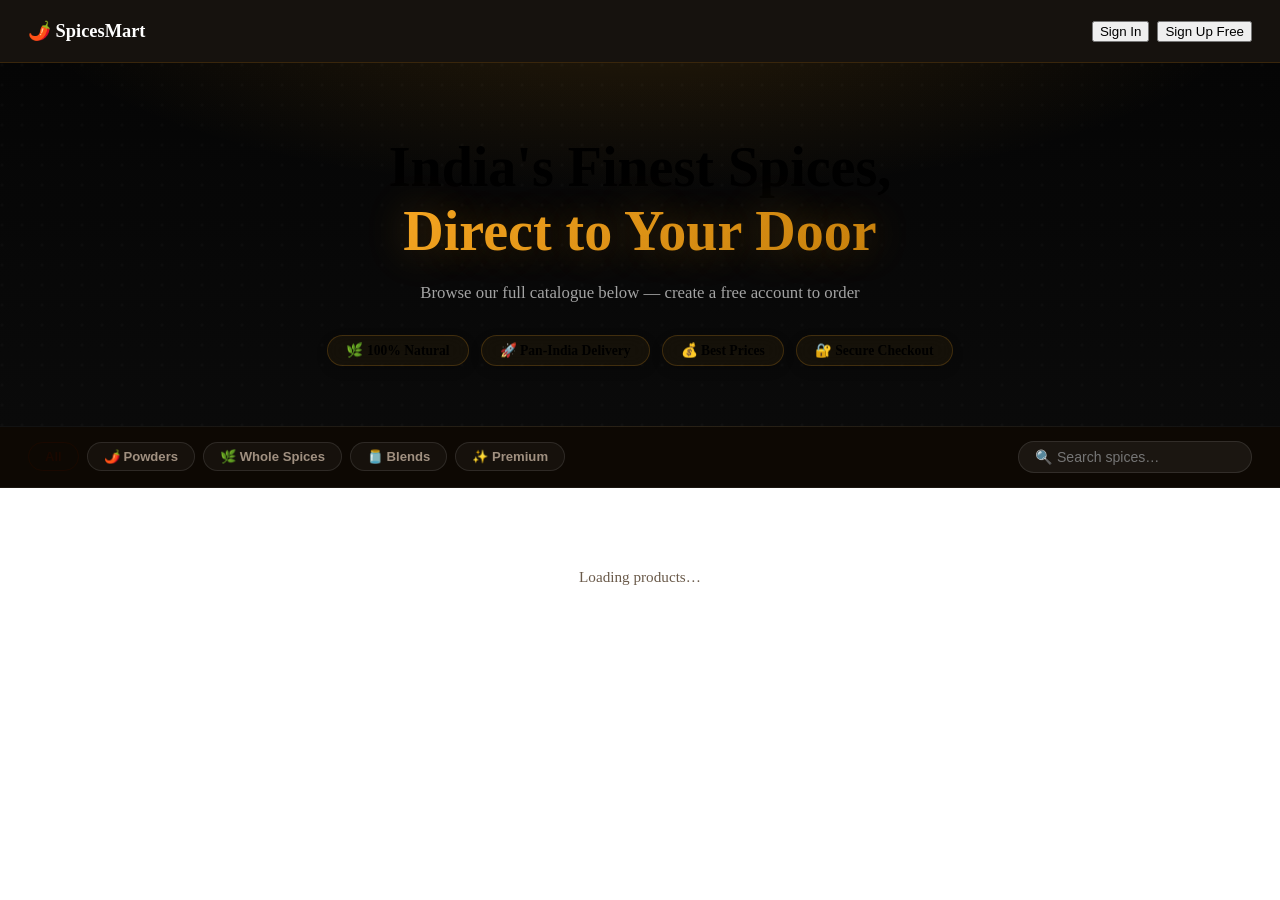
==== frontend/index.html @ bf831777 "Add files via upload" ====
<!DOCTYPE html>
<html lang="en">
<head>
  <meta charset="UTF-8"/>
  <meta name="viewport" content="width=device-width,initial-scale=1.0"/>
  <title>SpicesMart — Premium Indian Spices</title>
  <meta name="description" content="Buy premium Indian spices online. Best prices for customers, retailers, and distributors."/>
  <link rel="preconnect" href="https://fonts.googleapis.com"/>
  <link rel="stylesheet" href="/css/style.css?v=2"/>
  <style>
    body{overflow-x:hidden;margin:0}

    /* ── Navbar ── */
    .pub-nav{
      position:sticky;top:0;z-index:200;
      display:flex;align-items:center;justify-content:space-between;
      padding:0 28px;height:62px;
      background:rgba(10,6,2,0.95);backdrop-filter:blur(20px);
      border-bottom:1px solid rgba(255,153,0,0.15);
    }
    .pub-logo{display:flex;align-items:center;gap:8px;font-size:1.15rem;font-weight:800;color:#fff;text-decoration:none}
    .pub-nav-right{display:flex;gap:8px;align-items:center}

    /* ── Hero ── */
    .pub-hero{
      background: radial-gradient(ellipse 70% 80% at 50% -20%, rgba(245,166,35,0.15), transparent 70%),
                  linear-gradient(180deg, #050505 0%, #0a0a0a 100%);
      padding: 72px 28px 60px; text-align: center;
      border-bottom: 1px solid rgba(255, 255, 255, 0.05);
      position: relative;
      overflow: hidden;
    }
    .pub-hero::before {
      content: ''; position: absolute; inset: 0;
      background: url('data:image/svg+xml;utf8,<svg width="20" height="20" xmlns="http://www.w3.org/2000/svg"><circle cx="2" cy="2" r="1.5" fill="rgba(255,255,255,0.02)"/></svg>') repeat;
      pointer-events: none;
    }
    .pub-hero h1{font-size:clamp(2rem,5vw,3.5rem);font-weight:900;line-height:1.15;margin:0 0 16px; position:relative;}
    .pub-hero h1 em{
      font-style:normal;
      background: linear-gradient(135deg, #F5A623, #C47F0D);
      -webkit-background-clip: text;
      -webkit-text-fill-color: transparent;
      text-shadow: 0 0 40px rgba(245,166,35,0.3);
    }
    .pub-hero p{color:#A3A3A3;max-width:540px;margin:0 auto 28px;font-size:1.05rem; line-height: 1.6; position:relative;}
    .trust-pills{display:flex;gap:12px;flex-wrap:wrap;justify-content:center; position:relative;}
    .trust-pill{background:rgba(245,166,35,0.05);border:1px solid rgba(245,166,35,0.2);border-radius:30px;padding:6px 18px;font-size:0.85rem;color:var(--saffron); font-weight: 600; box-shadow: 0 4px 12px rgba(0,0,0,0.2); backdrop-filter: blur(10px);}

    /* ── Filter bar ── */
    .filter-bar{
      display:flex;align-items:center;gap:8px;flex-wrap:wrap;
      padding:14px 28px;border-bottom:1px solid rgba(255,255,255,0.06);
      background:#0d0803;position:sticky;top:62px;z-index:100;
    }
    .f-pill{
      padding:6px 16px;border-radius:20px;border:1px solid rgba(255,255,255,0.1);
      background:rgba(255,255,255,0.04);color:#a09080;font-size:0.82rem;font-weight:600;
      cursor:pointer;transition:all 0.15s;
    }
    .f-pill:hover,.f-pill.on{background:var(--saffron);color:#1a0800;border-color:var(--saffron)}
    .f-search{
      margin-left:auto;background:rgba(255,255,255,0.06);border:1px solid rgba(255,255,255,0.1);
      border-radius:20px;padding:7px 16px;color:#fff;font-size:0.88rem;width:200px;
    }
    .f-search:focus{outline:none;border-color:var(--saffron)}

    /* ── Product grid ── */
    .pub-main{padding:40px 28px;max-width:1360px;margin:0 auto}
    .prod-grid{
      display:grid;
      grid-template-columns:repeat(auto-fill,minmax(260px,1fr));
      gap:24px;
    }
    .prod-card{
      background:rgba(20,20,20,0.6);border:1px solid rgba(255,255,255,0.08);
      border-radius:20px;overflow:hidden;display:flex;flex-direction:column;
      transition:transform 0.4s cubic-bezier(0.4, 0, 0.2, 1), box-shadow 0.4s, border-color 0.4s;
      backdrop-filter: blur(16px);
    }
    .prod-card:hover{transform:translateY(-6px);box-shadow:0 20px 40px rgba(0,0,0,0.8), 0 0 30px rgba(245,166,35,0.15);border-color:rgba(245,166,35,0.4)}
    .prod-img{height:180px;background:#050505;display:flex;align-items:center;justify-content:center;font-size:4rem;overflow:hidden; position:relative;}
    .prod-img::after { content:''; position:absolute; inset:0; background: linear-gradient(0deg, rgba(20,20,20,0.8) 0%, transparent 50%); }
    .prod-img img{width:100%;height:100%;object-fit:cover; transition: transform 0.6s;}
    .prod-card:hover .prod-img img{transform: scale(1.08);}
    .prod-body{padding:20px;flex:1;display:flex;flex-direction:column; position:relative; z-index:2;}
    .prod-cat{font-size:0.7rem;font-weight:800;letter-spacing:0.1em;color:var(--saffron);text-transform:uppercase;margin-bottom:6px}
    .prod-name{font-size:1.1rem;font-weight:700;color:#fff;margin-bottom:4px;line-height:1.3}
    .prod-unit{font-size:0.8rem;color:#A3A3A3;margin-bottom:12px}
    .prod-desc{font-size:0.85rem;color:#737373;line-height:1.5;flex:1;margin-bottom:16px}
    .prod-price{font-size:1.5rem;font-weight:800;color:var(--saffron);margin-bottom:16px; text-shadow: 0 2px 10px rgba(245,166,35,0.2);}
    .prod-price small{font-size:0.8rem;font-weight:500;color:#A3A3A3;display:block;margin-top:2px}
    .prod-btn{
      width:100%;padding:12px;border-radius:12px;border:none;
      background: linear-gradient(135deg, #F5A623, #C47F0D); color:#111;font-weight:700;font-size:0.95rem;
      cursor:pointer;transition:all 0.3s cubic-bezier(0.4,0,0.2,1);
    }
    .prod-btn:hover{transform:translateY(-2px); box-shadow:0 8px 20px rgba(245,166,35,0.3); color:#000;}
    .prod-btn:disabled{background:#262626;color:#737373;cursor:not-allowed;transform:none; box-shadow:none;}

    /* ── Auth modal ── */
    .modal-bg{
      position:fixed;inset:0;background:rgba(0,0,0,0.8);backdrop-filter:blur(8px);
      z-index:500;display:none;align-items:center;justify-content:center;padding:16px;
    }
    .modal-bg.show{display:flex}
    .auth-box{
      background:#1a1208;border:1px solid rgba(255,153,0,0.25);border-radius:20px;
      padding:28px;width:100%;max-width:460px;max-height:90vh;overflow-y:auto;
      position:relative;animation:popIn 0.2s ease;
    }
    @keyframes popIn{from{transform:scale(0.93);opacity:0}to{transform:scale(1);opacity:1}}
    .auth-close{position:absolute;top:14px;right:14px;background:transparent;border:none;color:#6a5a4a;font-size:1.3rem;cursor:pointer}
    .auth-tabs{display:flex;background:#110c04;border-radius:10px;padding:3px;margin-bottom:18px;gap:3px}
    .a-tab{flex:1;padding:8px;border-radius:8px;border:none;font-weight:600;font-size:0.85rem;cursor:pointer;transition:all 0.15s;background:transparent;color:#6a5a4a}
    .a-tab.on{background:var(--saffron);color:#1a0800}
    .auth-err{display:none;background:rgba(220,50,50,0.12);border:1px solid rgba(220,50,50,0.3);border-radius:8px;padding:9px 12px;font-size:0.82rem;color:#ff7070;margin-bottom:12px}
    .step-indicator{display:flex;align-items:center;gap:6px;margin-bottom:18px;justify-content:center}
    .step-dot{width:28px;height:28px;border-radius:50%;display:flex;align-items:center;justify-content:center;font-size:0.75rem;font-weight:700;border:2px solid rgba(255,153,0,0.3);color:#6a5a4a;transition:all 0.2s}
    .step-dot.done{background:var(--saffron);color:#1a0800;border-color:var(--saffron)}
    .step-dot.active{border-color:var(--saffron);color:var(--saffron)}
    .step-line{flex:1;height:2px;background:rgba(255,153,0,0.15);border-radius:2px;transition:background 0.3s}
    .step-line.done{background:var(--saffron)}

    /* ── Cart FAB ── */
    .cart-fab{
      position:fixed;bottom:24px;right:24px;
      background:var(--saffron);color:#1a0800;border:none;border-radius:50px;
      padding:14px 22px;font-weight:700;font-size:0.9rem;cursor:pointer;
      display:none;align-items:center;gap:10px;
      box-shadow:0 8px 24px rgba(255,153,0,0.4);z-index:150;
      animation:slideUp 0.3s ease;
    }
    .cart-fab.show{display:flex}
    @keyframes slideUp{from{transform:translateY(20px);opacity:0}to{transform:translateY(0);opacity:1}}
    .fab-badge{background:#1a0800;color:var(--saffron);border-radius:50%;width:24px;height:24px;display:flex;align-items:center;justify-content:center;font-size:0.82rem;font-weight:800}

    /* ── Misc ── */
    .grid-2{display:grid;grid-template-columns:1fr 1fr;gap:12px}
    .section-divider{border:none;border-top:1px solid rgba(255,153,0,0.1);margin:16px 0}
    .str-wrap{margin:-4px 0 12px}
    .str-bar-bg{height:3px;background:rgba(255,255,255,0.08);border-radius:3px;overflow:hidden;margin-bottom:3px}
    .str-bar{height:100%;width:0;border-radius:3px;transition:all 0.25s}
    @media(max-width:540px){.grid-2{grid-template-columns:1fr}.pub-nav{padding:0 14px}.filter-bar,.pub-main{padding-left:14px;padding-right:14px}.auth-box{padding:20px}}
  </style>
</head>
<body>

<!-- NAV -->
<nav class="pub-nav">
  <a class="pub-logo" href="#">🌶️ SpicesMart</a>
  <div class="pub-nav-right">
    <button class="btn btn-outline btn-sm" onclick="openAuth('login')">Sign In</button>
    <button class="btn btn-primary btn-sm" onclick="openAuth('register')">Sign Up Free</button>
  </div>
</nav>

<!-- HERO -->
<section class="pub-hero">
  <h1>India's Finest Spices,<br/><em>Direct to Your Door</em></h1>
  <p>Browse our full catalogue below — create a free account to order</p>
  <div class="trust-pills">
    <span class="trust-pill">🌿 100% Natural</span>
    <span class="trust-pill">🚀 Pan-India Delivery</span>
    <span class="trust-pill">💰 Best Prices</span>
    <span class="trust-pill">🔐 Secure Checkout</span>
  </div>
</section>

<!-- FILTER BAR -->
<div class="filter-bar">
  <button class="f-pill on" onclick="filterCat(this,'')">All</button>
  <button class="f-pill" onclick="filterCat(this,'Powders')">🌶️ Powders</button>
  <button class="f-pill" onclick="filterCat(this,'Whole Spices')">🌿 Whole Spices</button>
  <button class="f-pill" onclick="filterCat(this,'Blends')">🫙 Blends</button>
  <button class="f-pill" onclick="filterCat(this,'Premium')">✨ Premium</button>
  <input class="f-search" id="f-search" type="text" placeholder="🔍 Search spices…" oninput="onSearch(this.value)"/>
</div>

<!-- PRODUCTS -->
<div class="pub-main">
  <div id="pub-status" style="text-align:center;padding:40px;color:#6a5a4a;font-size:0.95rem">Loading products…</div>
  <div class="prod-grid" id="prod-grid"></div>
</div>

<!-- CART FAB -->
<button class="cart-fab" id="cart-fab" onclick="openAuth('login')">
  <span class="fab-badge" id="fab-count">0</span>
  <span id="fab-label">View Cart</span>
</button>

<!-- AUTH MODAL -->
<div class="modal-bg" id="auth-modal" onclick="bgClose(event)">
  <div class="auth-box">
    <button class="auth-close" onclick="closeAuth()">✕</button>

    <div style="text-align:center;margin-bottom:16px">
      <div style="font-size:1.8rem">🌶️</div>
      <div id="auth-title" style="font-size:1.15rem;font-weight:800;color:#fff;margin-top:6px">Welcome to SpicesMart</div>
      <div id="auth-sub" style="font-size:0.82rem;color:#8a7a6a;margin-top:3px">Sign in to place orders</div>
    </div>

    <div class="auth-tabs">
      <button class="a-tab on" id="tab-si" onclick="switchTab('login')">Sign In</button>
      <button class="a-tab" id="tab-su" onclick="switchTab('register')">New Customer</button>
    </div>

    <div class="auth-err" id="auth-err"></div>

    <!-- ── SIGN IN ── -->
    <form id="form-login" onsubmit="doLogin(event)">
      <div class="form-group">
        <label class="form-label">Email Address</label>
        <input type="email" class="form-input" id="li-email" placeholder="you@example.com" required/>
      </div>
      <div class="form-group">
        <label class="form-label">Password</label>
        <input type="password" class="form-input" id="li-pass" placeholder="••••••••" required/>
      </div>
      <button type="submit" class="btn btn-primary btn-full" id="li-btn" style="margin-top:6px">Sign In →</button>
      <p style="text-align:center;margin-top:10px;font-size:0.8rem;color:#6a5a4a">
        New here? <a href="#" onclick="switchTab('register');return false" style="color:var(--saffron)">Create free account</a>
      </p>
    </form>

    <!-- ── SIGN UP (2 steps) ── -->
    <form id="form-register" style="display:none" onsubmit="doRegister(event)">

      <!-- Step indicator -->
      <div class="step-indicator">
        <div class="step-dot done" id="sdot1">1</div>
        <div class="step-line" id="sline1"></div>
        <div class="step-dot active" id="sdot2">2</div>
      </div>

      <!-- STEP 1: Account details -->
      <div id="reg-step1">
        <div class="grid-2">
          <div class="form-group">
            <label class="form-label">Full Name *</label>
            <input class="form-input" id="su-name" placeholder="Priya Sharma"/>
          </div>
          <div class="form-group">
            <label class="form-label">Mobile *</label>
            <input class="form-input" id="su-phone" placeholder="9876543210" maxlength="10"/>
          </div>
        </div>
        <div class="form-group">
          <label class="form-label">Email Address *</label>
          <input type="email" class="form-input" id="su-email" placeholder="you@example.com"/>
        </div>
        <div class="grid-2">
          <div class="form-group">
            <label class="form-label">Password *</label>
            <input type="password" class="form-input" id="su-pass" placeholder="Min 6 chars" oninput="updateStrength(this.value)"/>
          </div>
          <div class="form-group">
            <label class="form-label">Confirm *</label>
            <input type="password" class="form-input" id="su-conf" placeholder="Same again"/>
          </div>
        </div>
        <div class="str-wrap">
          <div class="str-bar-bg"><div class="str-bar" id="str-bar"></div></div>
          <div id="str-lbl" style="font-size:0.72rem;color:#6a5a4a"></div>
        </div>
        <button type="button" class="btn btn-primary btn-full" onclick="goStep2()">Next: Delivery Address →</button>
        <p style="text-align:center;margin-top:10px;font-size:0.8rem;color:#6a5a4a">
          Already registered? <a href="#" onclick="switchTab('login');return false" style="color:var(--saffron)">Sign in</a>
        </p>
      </div>

      <!-- STEP 2: Delivery address -->
      <div id="reg-step2" style="display:none">
        <div class="form-group">
          <label class="form-label">Street Address / House No. *</label>
          <textarea class="form-textarea" id="su-addr" placeholder="House No., Street, Area, Landmark…" style="height:72px;resize:none"></textarea>
        </div>
        <div class="grid-2">
          <div class="form-group">
            <label class="form-label">City *</label>
            <input class="form-input" id="su-city" placeholder="Mumbai"/>
          </div>
          <div class="form-group">
            <label class="form-label">PIN Code *</label>
            <input class="form-input" id="su-pin" placeholder="400001" maxlength="6"/>
          </div>
        </div>
        <div class="form-group">
          <label class="form-label">State *</label>
          <select class="form-select" id="su-state">
            <option value="">-- Select State --</option>
            <option>Andhra Pradesh</option><option>Arunachal Pradesh</option>
            <option>Assam</option><option>Bihar</option><option>Chhattisgarh</option>
            <option>Goa</option><option>Gujarat</option><option>Haryana</option>
            <option>Himachal Pradesh</option><option>Jharkhand</option>
            <option>Karnataka</option><option>Kerala</option><option>Madhya Pradesh</option>
            <option>Maharashtra</option><option>Manipur</option><option>Meghalaya</option>
            <option>Mizoram</option><option>Nagaland</option><option>Odisha</option>
            <option>Punjab</option><option>Rajasthan</option><option>Sikkim</option>
            <option>Tamil Nadu</option><option>Telangana</option><option>Tripura</option>
            <option>Uttar Pradesh</option><option>Uttarakhand</option><option>West Bengal</option>
            <option>Delhi</option><option>Jammu & Kashmir</option><option>Ladakh</option>
          </select>
        </div>
        <hr class="section-divider"/>
        <div style="display:flex;gap:10px">
          <button type="button" class="btn btn-ghost" onclick="goStep1()" style="flex:0 0 auto">← Back</button>
          <button type="submit" class="btn btn-primary" id="su-btn" style="flex:1">Create My Account 🎉</button>
        </div>
        <p style="font-size:0.75rem;color:#5a4a3a;text-align:center;margin-top:10px">
          By creating an account you agree to our terms. Address is used for delivery only.
        </p>
      </div>
    </form>

  </div>
</div>

<div id="toast-container"></div>
<script src="/js/api.js?v=2"></script>
<script src="/js/auth.js?v=2"></script>
<script>
// Already logged in → go to shop
if (getToken() && getUser()) { window.location.replace('/shop.html'); }

/* ─── Products ─────────────────────────────────────── */
let allProds = [], activeCat = '';

async function loadProducts(cat, search) {
  const status = document.getElementById('pub-status');
  const grid   = document.getElementById('prod-grid');
  status.style.display = 'block';
  status.textContent = 'Loading products…';
  grid.innerHTML = '';

  const params = {};
  if (cat)    params.category = cat;
  if (search) params.search   = search;

  try {
    const d = await api.getPublicProducts(params);
    allProds = d.products || [];
    renderProds(allProds);
    status.style.display = 'none';
  } catch(e) {
    status.innerHTML = '⚠️ Could not load products. Make sure the server is running.';
    console.error(e);
  }
}

const emo = {Powders:'🌶️','Whole Spices':'🌿',Blends:'🫙',Premium:'✨'};

function renderProds(list) {
  const grid = document.getElementById('prod-grid');
  const status = document.getElementById('pub-status');

  if (!list.length) {
    grid.innerHTML = '';
    status.style.display = 'block';
    status.innerHTML = '<div style="padding:40px 0"><span style="font-size:2rem">🔍</span><br/>No products found</div>';
    return;
  }
  status.style.display = 'none';

  grid.innerHTML = list.map(p => {
    const price = parseFloat(p.my_price || 0);
    const imgEl = p.image_url
      ? `<img src="http://localhost:8080${p.image_url}" style="width:100%;height:100%;object-fit:cover" onerror="this.parentElement.textContent='${emo[p.category]||'🌶️'}'"/>`
      : (emo[p.category] || '🌶️');

    return `<div class="prod-card">
      <div class="prod-img">${imgEl}</div>
      <div class="prod-body">
        <div class="prod-cat">${p.category || 'Spice'}</div>
        <div class="prod-name">${p.name}</div>
        <div class="prod-unit">📦 ${p.unit || ''}</div>
        ${p.description ? `<div class="prod-desc">${p.description.substring(0,70)}…</div>` : ''}
        <div class="prod-price">₹${price.toFixed(2)}<small>Customer price · per ${p.unit || 'unit'}</small></div>
        ${price > 0
          ? `<button class="prod-btn" onclick="onAddToCart()">+ Add to Cart</button>`
          : `<button class="prod-btn" disabled>Not Available</button>`}
      </div>
    </div>`;
  }).join('');
}

function filterCat(el, cat) {
  activeCat = cat;
  document.querySelectorAll('.f-pill').forEach(p => p.classList.remove('on'));
  el.classList.add('on');
  loadProducts(cat, document.getElementById('f-search').value.trim());
}

let sTimer;
function onSearch(v) { clearTimeout(sTimer); sTimer = setTimeout(() => loadProducts(activeCat, v.trim()), 300); }

function onAddToCart() {
  // Not logged in — prompt auth
  openAuth('register');
}

/* ─── Auth Modal ────────────────────────────────────── */
function openAuth(tab) {
  switchTab(tab);
  document.getElementById('auth-modal').classList.add('show');
}
function closeAuth() {
  document.getElementById('auth-modal').classList.remove('show');
  clearErr();
}
function bgClose(e) { if (e.target === document.getElementById('auth-modal')) closeAuth(); }

function switchTab(tab) {
  const isLogin = tab === 'login';
  document.getElementById('form-login').style.display    = isLogin ? '' : 'none';
  document.getElementById('form-register').style.display = isLogin ? 'none' : '';
  document.getElementById('auth-title').textContent = isLogin ? 'Welcome Back' : 'Create Free Account';
  document.getElementById('auth-sub').textContent   = isLogin ? 'Sign in to place your order' : 'Step 1 of 2 — Account details';
  document.getElementById('tab-si').classList.toggle('on', isLogin);
  document.getElementById('tab-su').classList.toggle('on', !isLogin);
  clearErr();
  if (!isLogin) goStep1(); // reset to step 1
}

function clearErr() {
  const e = document.getElementById('auth-err');
  e.style.display = 'none'; e.textContent = '';
}
function showErr(msg) {
  const e = document.getElementById('auth-err');
  e.textContent = msg; e.style.display = 'block';
}

/* ─── Step navigation ────────────────────────────────── */
function goStep1() {
  document.getElementById('reg-step1').style.display = '';
  document.getElementById('reg-step2').style.display = 'none';
  document.getElementById('auth-sub').textContent = 'Step 1 of 2 — Account details';
  document.getElementById('sdot1').className = 'step-dot done';
  document.getElementById('sdot2').className = 'step-dot active';
  document.getElementById('sline1').className = 'step-line';
  clearErr();
}

function goStep2() {
  clearErr();
  const name  = document.getElementById('su-name').value.trim();
  const phone = document.getElementById('su-phone').value.trim();
  const email = document.getElementById('su-email').value.trim();
  const pass  = document.getElementById('su-pass').value;
  const conf  = document.getElementById('su-conf').value;

  if (!name)                { showErr('Please enter your full name'); return; }
  if (!phone || phone.length < 10) { showErr('Please enter a valid 10-digit mobile number'); return; }
  if (!email || !email.includes('@')) { showErr('Please enter a valid email address'); return; }
  if (pass.length < 6)      { showErr('Password must be at least 6 characters'); return; }
  if (pass !== conf)         { showErr('Passwords do not match'); return; }

  // Advance to step 2
  document.getElementById('reg-step1').style.display = 'none';
  document.getElementById('reg-step2').style.display = '';
  document.getElementById('auth-sub').textContent = 'Step 2 of 2 — Delivery address';
  document.getElementById('sdot2').className = 'step-dot done';
  document.getElementById('sline1').className = 'step-line done';
}

/* ─── Password strength ─────────────────────────────── */
function updateStrength(v) {
  let s = 0;
  if (v.length >= 6) s++; if (v.length >= 10) s++;
  if (/[A-Z]/.test(v)) s++; if (/[0-9]/.test(v)) s++;
  const bar = document.getElementById('str-bar');
  const lbl = document.getElementById('str-lbl');
  const lvls = [
    {w:'0%',c:'transparent',t:''},
    {w:'25%',c:'#e74c3c',t:'Weak — too short'},
    {w:'50%',c:'#f39c12',t:'Fair'},
    {w:'75%',c:'var(--saffron)',t:'Good'},
    {w:'100%',c:'#27ae60',t:'Strong ✓'},
  ];
  const l = lvls[Math.min(s,4)];
  bar.style.width = l.w; bar.style.background = l.c; lbl.textContent = l.t;
}

/* ─── Login ──────────────────────────────────────────── */
async function doLogin(e) {
  e.preventDefault(); clearErr();
  const btn = document.getElementById('li-btn');
  btn.disabled = true; btn.textContent = 'Signing in…';
  try {
    const d = await api.login(
      document.getElementById('li-email').value.trim(),
      document.getElementById('li-pass').value
    );
    setToken(d.token); setUser(d.user);
    showToast('Welcome back, ' + d.user.name + '! 🌶️', 'success');
    setTimeout(() => window.location.href = '/shop.html', 600);
  } catch(ex) {
    showErr(ex.message || 'Invalid email or password');
    btn.disabled = false; btn.textContent = 'Sign In →';
  }
}

/* ─── Register ───────────────────────────────────────── */
async function doRegister(e) {
  e.preventDefault(); clearErr();

  const addr  = document.getElementById('su-addr').value.trim();
  const city  = document.getElementById('su-city').value.trim();
  const pin   = document.getElementById('su-pin').value.trim();
  const state = document.getElementById('su-state').value;

  if (!addr)  { showErr('Please enter your street address'); return; }
  if (!city)  { showErr('Please enter your city'); return; }
  if (!state) { showErr('Please select your state'); return; }
  if (!pin || pin.length !== 6) { showErr('Please enter a valid 6-digit PIN code'); return; }

  const btn = document.getElementById('su-btn');
  btn.disabled = true; btn.textContent = 'Creating account…';

  try {
    // Step 1: register
    const d = await api.register({
      name:     document.getElementById('su-name').value.trim(),
      email:    document.getElementById('su-email').value.trim(),
      phone:    document.getElementById('su-phone').value.trim(),
      password: document.getElementById('su-pass').value,
    });
    setToken(d.token); setUser(d.user);

    // Step 2: save address immediately
    await api.updateProfile({ address: addr, city, state, pincode: pin });
    const fresh = await api.me();
    setUser(fresh.user);

    showToast('Account created! Welcome, ' + d.user.name + ' 🎉', 'success');
    setTimeout(() => window.location.href = '/shop.html', 800);
  } catch(ex) {
    showErr(ex.message || 'Registration failed. Please try again.');
    btn.disabled = false; btn.textContent = 'Create My Account 🎉';
  }
}

/* ─── Init ───────────────────────────────────────────── */
loadProducts();
</script>
</body>
</html>
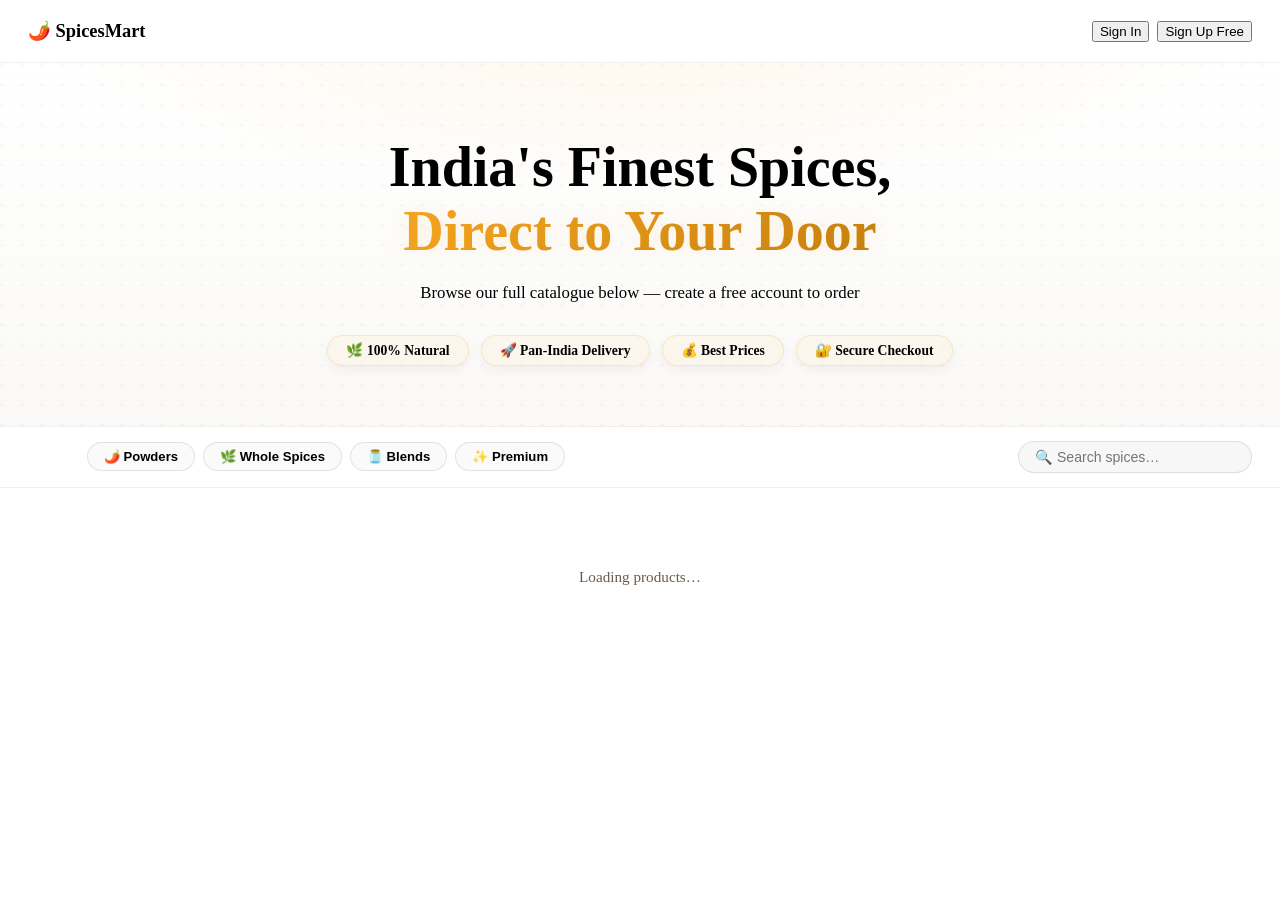
==== commit b126e33a: "Add files via upload" ====
--- a/frontend/index.html
+++ b/frontend/index.html
@@ -15,55 +15,55 @@
       position:sticky;top:0;z-index:200;
       display:flex;align-items:center;justify-content:space-between;
       padding:0 28px;height:62px;
-      background:rgba(10,6,2,0.95);backdrop-filter:blur(20px);
-      border-bottom:1px solid rgba(255,153,0,0.15);
-    }
-    .pub-logo{display:flex;align-items:center;gap:8px;font-size:1.15rem;font-weight:800;color:#fff;text-decoration:none}
+      background:rgba(255,255,255,0.95);backdrop-filter:blur(20px);
+      border-bottom:1px solid rgba(0,0,0,0.05);
+    }
+    .pub-logo{display:flex;align-items:center;gap:8px;font-size:1.15rem;font-weight:800;color:var(--text-primary);text-decoration:none}
     .pub-nav-right{display:flex;gap:8px;align-items:center}
 
     /* ── Hero ── */
     .pub-hero{
-      background: radial-gradient(ellipse 70% 80% at 50% -20%, rgba(245,166,35,0.15), transparent 70%),
-                  linear-gradient(180deg, #050505 0%, #0a0a0a 100%);
+      background: radial-gradient(ellipse 70% 80% at 50% -20%, rgba(245,166,35,0.1), transparent 70%),
+                  linear-gradient(180deg, #ffffff 0%, #faf9f7 100%);
       padding: 72px 28px 60px; text-align: center;
-      border-bottom: 1px solid rgba(255, 255, 255, 0.05);
+      border-bottom: 1px solid rgba(0, 0, 0, 0.05);
       position: relative;
       overflow: hidden;
     }
     .pub-hero::before {
       content: ''; position: absolute; inset: 0;
-      background: url('data:image/svg+xml;utf8,<svg width="20" height="20" xmlns="http://www.w3.org/2000/svg"><circle cx="2" cy="2" r="1.5" fill="rgba(255,255,255,0.02)"/></svg>') repeat;
+      background: url('data:image/svg+xml;utf8,<svg width="20" height="20" xmlns="http://www.w3.org/2000/svg"><circle cx="2" cy="2" r="1.5" fill="rgba(0,0,0,0.03)"/></svg>') repeat;
       pointer-events: none;
     }
-    .pub-hero h1{font-size:clamp(2rem,5vw,3.5rem);font-weight:900;line-height:1.15;margin:0 0 16px; position:relative;}
+    .pub-hero h1{font-size:clamp(2rem,5vw,3.5rem);font-weight:900;line-height:1.15;margin:0 0 16px; position:relative; color:var(--text-primary);}
     .pub-hero h1 em{
       font-style:normal;
       background: linear-gradient(135deg, #F5A623, #C47F0D);
       -webkit-background-clip: text;
       -webkit-text-fill-color: transparent;
-      text-shadow: 0 0 40px rgba(245,166,35,0.3);
-    }
-    .pub-hero p{color:#A3A3A3;max-width:540px;margin:0 auto 28px;font-size:1.05rem; line-height: 1.6; position:relative;}
+      text-shadow: 0 0 20px rgba(245,166,35,0.15);
+    }
+    .pub-hero p{color:var(--text-secondary);max-width:540px;margin:0 auto 28px;font-size:1.05rem; line-height: 1.6; position:relative;}
     .trust-pills{display:flex;gap:12px;flex-wrap:wrap;justify-content:center; position:relative;}
-    .trust-pill{background:rgba(245,166,35,0.05);border:1px solid rgba(245,166,35,0.2);border-radius:30px;padding:6px 18px;font-size:0.85rem;color:var(--saffron); font-weight: 600; box-shadow: 0 4px 12px rgba(0,0,0,0.2); backdrop-filter: blur(10px);}
+    .trust-pill{background:rgba(245,166,35,0.05);border:1px solid rgba(245,166,35,0.2);border-radius:30px;padding:6px 18px;font-size:0.85rem;color:var(--saffron-dark); font-weight: 600; box-shadow: 0 4px 12px rgba(0,0,0,0.05); backdrop-filter: blur(10px);}
 
     /* ── Filter bar ── */
     .filter-bar{
       display:flex;align-items:center;gap:8px;flex-wrap:wrap;
-      padding:14px 28px;border-bottom:1px solid rgba(255,255,255,0.06);
-      background:#0d0803;position:sticky;top:62px;z-index:100;
+      padding:14px 28px;border-bottom:1px solid rgba(0,0,0,0.06);
+      background:#ffffff;position:sticky;top:62px;z-index:100;
     }
     .f-pill{
-      padding:6px 16px;border-radius:20px;border:1px solid rgba(255,255,255,0.1);
-      background:rgba(255,255,255,0.04);color:#a09080;font-size:0.82rem;font-weight:600;
+      padding:6px 16px;border-radius:20px;border:1px solid rgba(0,0,0,0.1);
+      background:rgba(0,0,0,0.02);color:var(--text-secondary);font-size:0.82rem;font-weight:600;
       cursor:pointer;transition:all 0.15s;
     }
-    .f-pill:hover,.f-pill.on{background:var(--saffron);color:#1a0800;border-color:var(--saffron)}
+    .f-pill:hover,.f-pill.on{background:var(--saffron);color:#ffffff;border-color:var(--saffron)}
     .f-search{
-      margin-left:auto;background:rgba(255,255,255,0.06);border:1px solid rgba(255,255,255,0.1);
-      border-radius:20px;padding:7px 16px;color:#fff;font-size:0.88rem;width:200px;
-    }
-    .f-search:focus{outline:none;border-color:var(--saffron)}
+      margin-left:auto;background:rgba(0,0,0,0.03);border:1px solid rgba(0,0,0,0.1);
+      border-radius:20px;padding:7px 16px;color:var(--text-primary);font-size:0.88rem;width:200px;
+    }
+    .f-search:focus{outline:none;border-color:var(--saffron);background:#fff;}
 
     /* ── Product grid ── */
     .pub-main{padding:40px 28px;max-width:1360px;margin:0 auto}
@@ -73,73 +73,74 @@
       gap:24px;
     }
     .prod-card{
-      background:rgba(20,20,20,0.6);border:1px solid rgba(255,255,255,0.08);
+      background:rgba(255,255,255,0.9);border:1px solid rgba(0,0,0,0.08);
       border-radius:20px;overflow:hidden;display:flex;flex-direction:column;
       transition:transform 0.4s cubic-bezier(0.4, 0, 0.2, 1), box-shadow 0.4s, border-color 0.4s;
       backdrop-filter: blur(16px);
     }
-    .prod-card:hover{transform:translateY(-6px);box-shadow:0 20px 40px rgba(0,0,0,0.8), 0 0 30px rgba(245,166,35,0.15);border-color:rgba(245,166,35,0.4)}
-    .prod-img{height:180px;background:#050505;display:flex;align-items:center;justify-content:center;font-size:4rem;overflow:hidden; position:relative;}
-    .prod-img::after { content:''; position:absolute; inset:0; background: linear-gradient(0deg, rgba(20,20,20,0.8) 0%, transparent 50%); }
+    .prod-card:hover{transform:translateY(-6px);box-shadow:0 12px 30px rgba(0,0,0,0.08), 0 0 20px rgba(245,166,35,0.1);border-color:rgba(245,166,35,0.4)}
+    .prod-img{height:180px;background:#faf9f7;display:flex;align-items:center;justify-content:center;font-size:4rem;overflow:hidden; position:relative;}
+    .prod-img::after { content:''; position:absolute; inset:0; background: linear-gradient(0deg, rgba(255,255,255,0.5) 0%, transparent 50%); }
     .prod-img img{width:100%;height:100%;object-fit:cover; transition: transform 0.6s;}
     .prod-card:hover .prod-img img{transform: scale(1.08);}
     .prod-body{padding:20px;flex:1;display:flex;flex-direction:column; position:relative; z-index:2;}
-    .prod-cat{font-size:0.7rem;font-weight:800;letter-spacing:0.1em;color:var(--saffron);text-transform:uppercase;margin-bottom:6px}
-    .prod-name{font-size:1.1rem;font-weight:700;color:#fff;margin-bottom:4px;line-height:1.3}
-    .prod-unit{font-size:0.8rem;color:#A3A3A3;margin-bottom:12px}
-    .prod-desc{font-size:0.85rem;color:#737373;line-height:1.5;flex:1;margin-bottom:16px}
-    .prod-price{font-size:1.5rem;font-weight:800;color:var(--saffron);margin-bottom:16px; text-shadow: 0 2px 10px rgba(245,166,35,0.2);}
-    .prod-price small{font-size:0.8rem;font-weight:500;color:#A3A3A3;display:block;margin-top:2px}
+    .prod-cat{font-size:0.7rem;font-weight:800;letter-spacing:0.1em;color:var(--saffron-dark);text-transform:uppercase;margin-bottom:6px}
+    .prod-name{font-size:1.1rem;font-weight:700;color:var(--text-primary);margin-bottom:4px;line-height:1.3}
+    .prod-unit{font-size:0.8rem;color:var(--text-secondary);margin-bottom:12px}
+    .prod-desc{font-size:0.85rem;color:var(--text-muted);line-height:1.5;flex:1;margin-bottom:16px}
+    .prod-price{font-size:1.5rem;font-weight:800;color:var(--saffron-dark);margin-bottom:16px;}
+    .prod-price small{font-size:0.8rem;font-weight:500;color:var(--text-secondary);display:block;margin-top:2px}
     .prod-btn{
       width:100%;padding:12px;border-radius:12px;border:none;
-      background: linear-gradient(135deg, #F5A623, #C47F0D); color:#111;font-weight:700;font-size:0.95rem;
+      background: linear-gradient(135deg, #F5A623, #C47F0D); color:#fff;font-weight:700;font-size:0.95rem;
       cursor:pointer;transition:all 0.3s cubic-bezier(0.4,0,0.2,1);
     }
-    .prod-btn:hover{transform:translateY(-2px); box-shadow:0 8px 20px rgba(245,166,35,0.3); color:#000;}
-    .prod-btn:disabled{background:#262626;color:#737373;cursor:not-allowed;transform:none; box-shadow:none;}
+    .prod-btn:hover{transform:translateY(-2px); box-shadow:0 8px 20px rgba(245,166,35,0.3); color:#fff;}
+    .prod-btn:disabled{background:#e5e5e5;color:var(--text-muted);cursor:not-allowed;transform:none; box-shadow:none;}
 
     /* ── Auth modal ── */
     .modal-bg{
-      position:fixed;inset:0;background:rgba(0,0,0,0.8);backdrop-filter:blur(8px);
+      position:fixed;inset:0;background:rgba(0,0,0,0.5);backdrop-filter:blur(4px);
       z-index:500;display:none;align-items:center;justify-content:center;padding:16px;
     }
     .modal-bg.show{display:flex}
     .auth-box{
-      background:#1a1208;border:1px solid rgba(255,153,0,0.25);border-radius:20px;
+      background:#ffffff;border:1px solid rgba(0,0,0,0.1);border-radius:20px;
       padding:28px;width:100%;max-width:460px;max-height:90vh;overflow-y:auto;
       position:relative;animation:popIn 0.2s ease;
+      box-shadow: 0 20px 40px rgba(0,0,0,0.1);
     }
     @keyframes popIn{from{transform:scale(0.93);opacity:0}to{transform:scale(1);opacity:1}}
-    .auth-close{position:absolute;top:14px;right:14px;background:transparent;border:none;color:#6a5a4a;font-size:1.3rem;cursor:pointer}
-    .auth-tabs{display:flex;background:#110c04;border-radius:10px;padding:3px;margin-bottom:18px;gap:3px}
-    .a-tab{flex:1;padding:8px;border-radius:8px;border:none;font-weight:600;font-size:0.85rem;cursor:pointer;transition:all 0.15s;background:transparent;color:#6a5a4a}
-    .a-tab.on{background:var(--saffron);color:#1a0800}
-    .auth-err{display:none;background:rgba(220,50,50,0.12);border:1px solid rgba(220,50,50,0.3);border-radius:8px;padding:9px 12px;font-size:0.82rem;color:#ff7070;margin-bottom:12px}
+    .auth-close{position:absolute;top:14px;right:14px;background:transparent;border:none;color:var(--text-muted);font-size:1.3rem;cursor:pointer}
+    .auth-tabs{display:flex;background:#f4f3f0;border-radius:10px;padding:3px;margin-bottom:18px;gap:3px}
+    .a-tab{flex:1;padding:8px;border-radius:8px;border:none;font-weight:600;font-size:0.85rem;cursor:pointer;transition:all 0.15s;background:transparent;color:var(--text-secondary)}
+    .a-tab.on{background:var(--saffron);color:#ffffff}
+    .auth-err{display:none;background:rgba(220,50,50,0.08);border:1px solid rgba(220,50,50,0.2);border-radius:8px;padding:9px 12px;font-size:0.82rem;color:#d32f2f;margin-bottom:12px}
     .step-indicator{display:flex;align-items:center;gap:6px;margin-bottom:18px;justify-content:center}
-    .step-dot{width:28px;height:28px;border-radius:50%;display:flex;align-items:center;justify-content:center;font-size:0.75rem;font-weight:700;border:2px solid rgba(255,153,0,0.3);color:#6a5a4a;transition:all 0.2s}
-    .step-dot.done{background:var(--saffron);color:#1a0800;border-color:var(--saffron)}
+    .step-dot{width:28px;height:28px;border-radius:50%;display:flex;align-items:center;justify-content:center;font-size:0.75rem;font-weight:700;border:2px solid rgba(0,0,0,0.1);color:var(--text-secondary);transition:all 0.2s}
+    .step-dot.done{background:var(--saffron);color:#fff;border-color:var(--saffron)}
     .step-dot.active{border-color:var(--saffron);color:var(--saffron)}
-    .step-line{flex:1;height:2px;background:rgba(255,153,0,0.15);border-radius:2px;transition:background 0.3s}
+    .step-line{flex:1;height:2px;background:rgba(0,0,0,0.05);border-radius:2px;transition:background 0.3s}
     .step-line.done{background:var(--saffron)}
 
     /* ── Cart FAB ── */
     .cart-fab{
       position:fixed;bottom:24px;right:24px;
-      background:var(--saffron);color:#1a0800;border:none;border-radius:50px;
+      background:var(--saffron);color:#fff;border:none;border-radius:50px;
       padding:14px 22px;font-weight:700;font-size:0.9rem;cursor:pointer;
       display:none;align-items:center;gap:10px;
-      box-shadow:0 8px 24px rgba(255,153,0,0.4);z-index:150;
+      box-shadow:0 8px 24px rgba(245,166,35,0.4);z-index:150;
       animation:slideUp 0.3s ease;
     }
     .cart-fab.show{display:flex}
     @keyframes slideUp{from{transform:translateY(20px);opacity:0}to{transform:translateY(0);opacity:1}}
-    .fab-badge{background:#1a0800;color:var(--saffron);border-radius:50%;width:24px;height:24px;display:flex;align-items:center;justify-content:center;font-size:0.82rem;font-weight:800}
+    .fab-badge{background:#fff;color:var(--saffron-dark);border-radius:50%;width:24px;height:24px;display:flex;align-items:center;justify-content:center;font-size:0.82rem;font-weight:800}
 
     /* ── Misc ── */
     .grid-2{display:grid;grid-template-columns:1fr 1fr;gap:12px}
-    .section-divider{border:none;border-top:1px solid rgba(255,153,0,0.1);margin:16px 0}
+    .section-divider{border:none;border-top:1px solid rgba(0,0,0,0.08);margin:16px 0}
     .str-wrap{margin:-4px 0 12px}
-    .str-bar-bg{height:3px;background:rgba(255,255,255,0.08);border-radius:3px;overflow:hidden;margin-bottom:3px}
+    .str-bar-bg{height:3px;background:rgba(0,0,0,0.08);border-radius:3px;overflow:hidden;margin-bottom:3px}
     .str-bar{height:100%;width:0;border-radius:3px;transition:all 0.25s}
     @media(max-width:540px){.grid-2{grid-template-columns:1fr}.pub-nav{padding:0 14px}.filter-bar,.pub-main{padding-left:14px;padding-right:14px}.auth-box{padding:20px}}
   </style>
@@ -196,8 +197,8 @@
 
     <div style="text-align:center;margin-bottom:16px">
       <div style="font-size:1.8rem">🌶️</div>
-      <div id="auth-title" style="font-size:1.15rem;font-weight:800;color:#fff;margin-top:6px">Welcome to SpicesMart</div>
-      <div id="auth-sub" style="font-size:0.82rem;color:#8a7a6a;margin-top:3px">Sign in to place orders</div>
+      <div id="auth-title" style="font-size:1.15rem;font-weight:800;color:var(--text-primary);margin-top:6px">Welcome to SpicesMart</div>
+      <div id="auth-sub" style="font-size:0.82rem;color:var(--text-secondary);margin-top:3px">Sign in to place orders</div>
     </div>
 
     <div class="auth-tabs">
@@ -365,7 +366,7 @@
   grid.innerHTML = list.map(p => {
     const price = parseFloat(p.my_price || 0);
     const imgEl = p.image_url
-      ? `<img src="http://localhost:8080${p.image_url}" style="width:100%;height:100%;object-fit:cover" onerror="this.parentElement.textContent='${emo[p.category]||'🌶️'}'"/>`
+      ? `<img src="${p.image_url}" style="width:100%;height:100%;object-fit:cover" onerror="this.parentElement.textContent='${emo[p.category]||'🌶️'}'"/>`
       : (emo[p.category] || '🌶️');
 
     return `<div class="prod-card">
